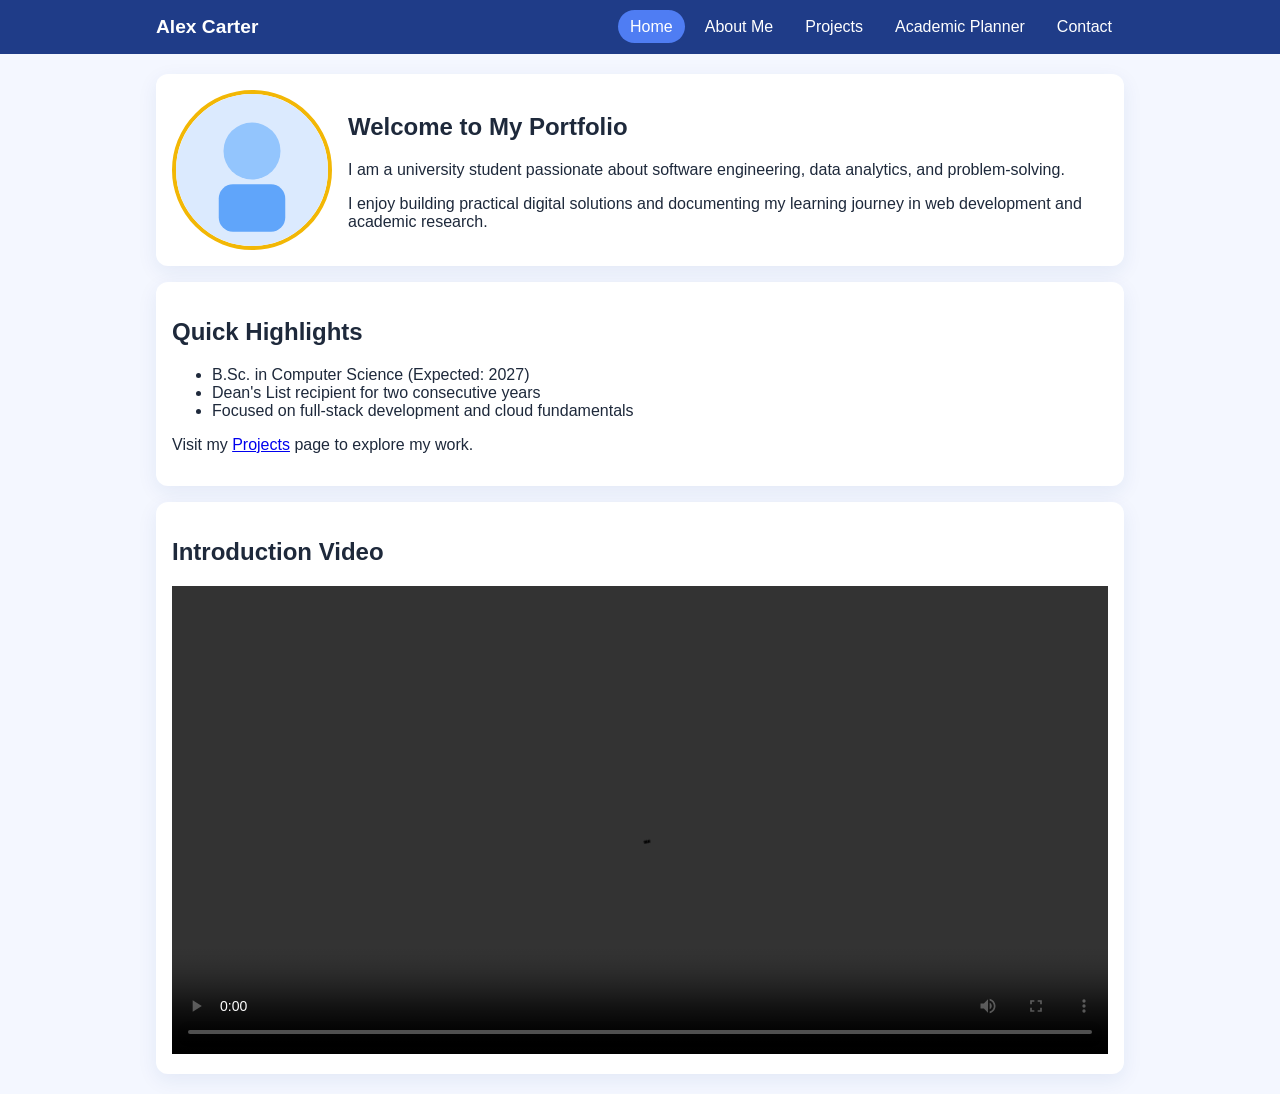
==== index.html @ fd0f9002 "Implement responsive student portfolio and planner website" ====
<!DOCTYPE html>
<html lang="en">
<head>
  <meta charset="UTF-8">
  <meta name="viewport" content="width=device-width, initial-scale=1.0">
  <title>Student Portfolio | Home</title>
  <link rel="stylesheet" href="style.css">
</head>
<body>
  <header class="site-header">
    <nav class="nav-bar" aria-label="Main navigation">
      <h1 class="logo">Alex Carter</h1>
      <ul class="nav-links">
        <li><a class="active" href="index.html">Home</a></li>
        <li><a href="about.html">About Me</a></li>
        <li><a href="projects.html">Projects</a></li>
        <li><a href="planner.html">Academic Planner</a></li>
        <li><a href="contact.html">Contact</a></li>
      </ul>
    </nav>
  </header>

  <main class="container">
    <section class="hero card">
      <img src="assets/student-photo.svg" alt="Photograph of Alex Carter" class="profile-photo">
      <div>
        <h2>Welcome to My Portfolio</h2>
        <p>I am a university student passionate about software engineering, data analytics, and problem-solving.</p>
        <p class="bio">I enjoy building practical digital solutions and documenting my learning journey in web development and academic research.</p>
      </div>
    </section>

    <section class="card">
      <h2>Quick Highlights</h2>
      <ul>
        <li>B.Sc. in Computer Science (Expected: 2027)</li>
        <li>Dean's List recipient for two consecutive years</li>
        <li>Focused on full-stack development and cloud fundamentals</li>
      </ul>
      <p>Visit my <a href="projects.html">Projects</a> page to explore my work.</p>
    </section>

    <section class="card">
      <h2>Introduction Video</h2>
      <video controls width="100%" preload="metadata">
        <source src="https://interactive-examples.mdn.mozilla.net/media/cc0-videos/flower.mp4" type="video/mp4">
        Your browser does not support the video tag.
      </video>
    </section>
  </main>
</body>
</html>
---- style.css ----
:root {
  --primary: #1f3c88;
  --secondary: #4f7df3;
  --accent: #f2b705;
  --bg: #f4f7ff;
  --text: #1e293b;
}

* {
  box-sizing: border-box;
}

body {
  margin: 0;
  font-family: Arial, sans-serif;
  background: var(--bg);
  color: var(--text);
}

.site-header {
  background: var(--primary);
  color: #fff;
  position: sticky;
  top: 0;
}

.nav-bar {
  max-width: 1000px;
  margin: 0 auto;
  display: flex;
  flex-wrap: wrap;
  justify-content: space-between;
  align-items: center;
  gap: 1rem;
  padding: 1rem;
}

.logo {
  margin: 0;
  font-size: 1.2rem;
}

.nav-links {
  list-style: none;
  margin: 0;
  padding: 0;
  display: flex;
  flex-wrap: wrap;
  gap: 0.5rem;
}

.nav-links a {
  color: #fff;
  text-decoration: none;
  padding: 0.5rem 0.75rem;
  border-radius: 999px;
  transition: background-color 0.3s ease, transform 0.3s ease;
}

.nav-links a:hover,
.nav-links a.active {
  background: var(--secondary);
  transform: translateY(-1px);
}

.container {
  max-width: 1000px;
  margin: 1.25rem auto;
  padding: 0 1rem;
}

.card {
  background: #fff;
  border-radius: 0.75rem;
  padding: 1rem;
  box-shadow: 0 6px 20px rgba(31, 60, 136, 0.08);
  margin-bottom: 1rem;
  animation: fadeIn 0.4s ease-in;
}

.hero {
  display: flex;
  align-items: center;
  gap: 1rem;
}

.profile-photo {
  width: 160px;
  border-radius: 50%;
  border: 4px solid var(--accent);
}

.grid-two {
  display: grid;
  grid-template-columns: repeat(2, minmax(0, 1fr));
  gap: 1rem;
}

.projects-grid {
  display: grid;
  grid-template-columns: repeat(3, minmax(0, 1fr));
  gap: 1rem;
}

.project-card img {
  width: 100%;
  border-radius: 0.5rem;
}

table {
  width: 100%;
  border-collapse: collapse;
}

th,
td {
  border: 1px solid #d2dbf1;
  padding: 0.5rem;
  text-align: left;
}

.inline-form,
#contact-form {
  display: flex;
  flex-direction: column;
  gap: 0.5rem;
}

input,
textarea,
button {
  font: inherit;
  padding: 0.6rem;
}

button {
  background: var(--primary);
  color: #fff;
  border: none;
  border-radius: 0.5rem;
  cursor: pointer;
}

button:hover {
  background: var(--secondary);
}

.task-list {
  list-style: none;
  padding: 0;
  margin-top: 1rem;
}

.task-item {
  display: flex;
  justify-content: space-between;
  align-items: center;
  gap: 0.5rem;
  padding: 0.6rem;
  border-bottom: 1px solid #d2dbf1;
}

.task-item.completed span {
  text-decoration: line-through;
  opacity: 0.7;
}

.task-actions {
  display: flex;
  gap: 0.4rem;
}

.feedback {
  min-height: 1.5rem;
  font-weight: 600;
}

@keyframes fadeIn {
  from { opacity: 0; transform: translateY(6px); }
  to { opacity: 1; transform: translateY(0); }
}

@media (max-width: 768px) {
  .hero {
    flex-direction: column;
    text-align: center;
  }

  .grid-two,
  .projects-grid {
    grid-template-columns: 1fr;
  }
}
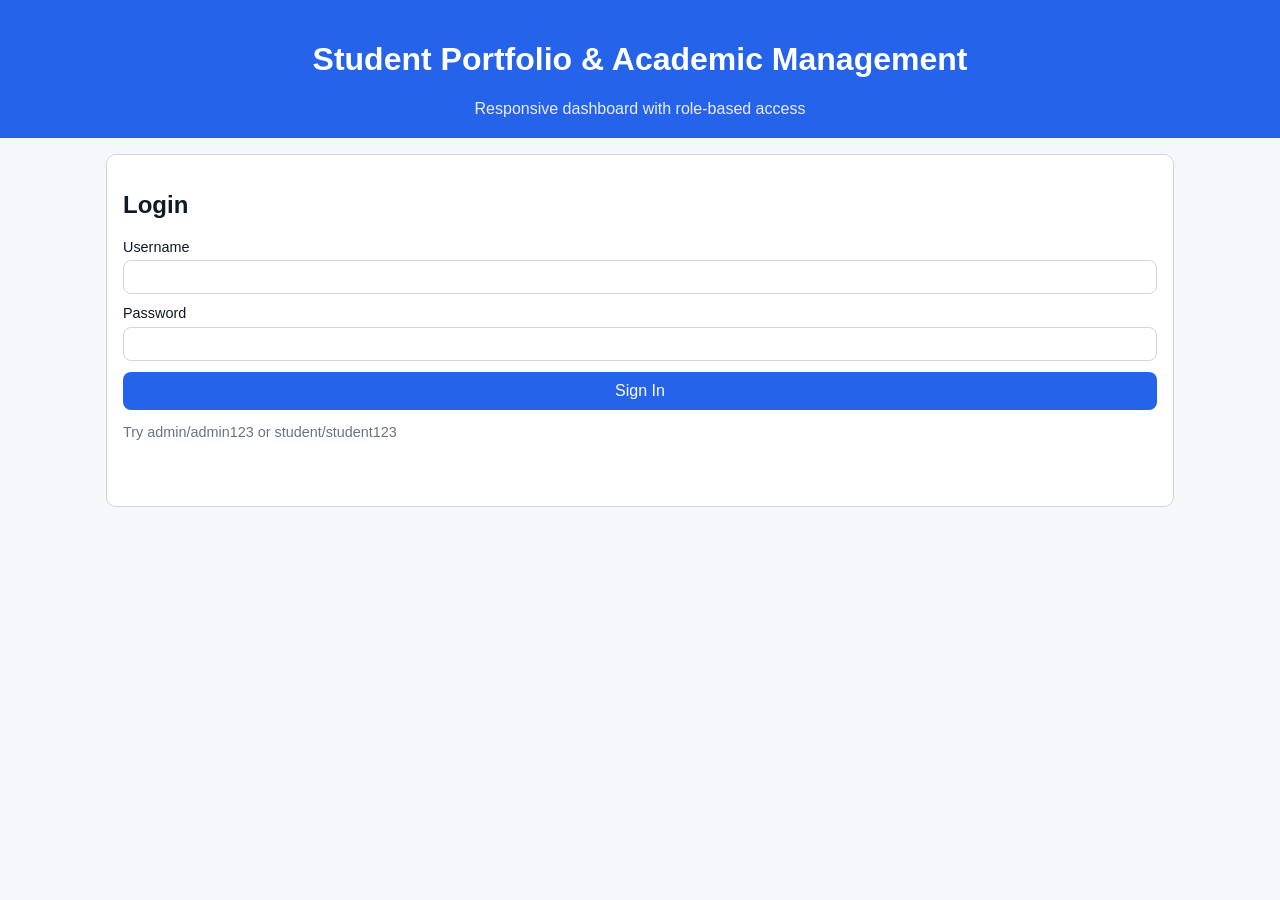
==== commit f6473c43: "Implement responsive student portfolio and academic management app" ====
--- a/index.html
+++ b/index.html
@@ -3,50 +3,132 @@
 <head>
   <meta charset="UTF-8">
   <meta name="viewport" content="width=device-width, initial-scale=1.0">
-  <title>Student Portfolio | Home</title>
+  <title>Student Portfolio & Academic Management</title>
   <link rel="stylesheet" href="style.css">
 </head>
 <body>
-  <header class="site-header">
-    <nav class="nav-bar" aria-label="Main navigation">
-      <h1 class="logo">Alex Carter</h1>
-      <ul class="nav-links">
-        <li><a class="active" href="index.html">Home</a></li>
-        <li><a href="about.html">About Me</a></li>
-        <li><a href="projects.html">Projects</a></li>
-        <li><a href="planner.html">Academic Planner</a></li>
-        <li><a href="contact.html">Contact</a></li>
-      </ul>
-    </nav>
+  <header class="header">
+    <h1>Student Portfolio & Academic Management</h1>
+    <p class="subtitle">Responsive dashboard with role-based access</p>
   </header>
 
   <main class="container">
-    <section class="hero card">
-      <img src="assets/student-photo.svg" alt="Photograph of Alex Carter" class="profile-photo">
-      <div>
-        <h2>Welcome to My Portfolio</h2>
-        <p>I am a university student passionate about software engineering, data analytics, and problem-solving.</p>
-        <p class="bio">I enjoy building practical digital solutions and documenting my learning journey in web development and academic research.</p>
+    <section id="auth-card" class="card">
+      <h2>Login</h2>
+      <form id="login-form" class="grid-form">
+        <label>
+          Username
+          <input id="username" type="text" required>
+        </label>
+        <label>
+          Password
+          <input id="password" type="password" required>
+        </label>
+        <button type="submit">Sign In</button>
+      </form>
+      <p class="hint">Try admin/admin123 or student/student123</p>
+      <p id="login-message" class="message"></p>
+    </section>
+
+    <section id="dashboard" class="hidden">
+      <div class="card dashboard-header">
+        <div>
+          <h2>Welcome, <span id="user-name"></span></h2>
+          <p>Role: <strong id="user-role"></strong></p>
+        </div>
+        <button id="logout-btn" class="secondary">Logout</button>
+      </div>
+
+      <div class="layout-grid">
+        <section class="card">
+          <h3>Student Profile</h3>
+          <form id="profile-form" class="grid-form">
+            <label>
+              Full Name
+              <input id="profile-name" type="text" required>
+            </label>
+            <label>
+              Email
+              <input id="profile-email" type="email" required>
+            </label>
+            <label>
+              Program
+              <input id="profile-program" type="text" required>
+            </label>
+            <label>
+              Bio
+              <textarea id="profile-bio" rows="3" required></textarea>
+            </label>
+            <button type="submit">Save Profile</button>
+          </form>
+        </section>
+
+        <section class="card">
+          <h3>Portfolio Projects</h3>
+          <form id="project-form" class="grid-form">
+            <input id="project-id" type="hidden">
+            <label>
+              Title
+              <input id="project-title" type="text" required>
+            </label>
+            <label>
+              Description
+              <textarea id="project-description" rows="2" required></textarea>
+            </label>
+            <label>
+              Technologies
+              <input id="project-tech" type="text" placeholder="HTML, CSS, JS" required>
+            </label>
+            <label>
+              Link
+              <input id="project-link" type="url" placeholder="https://example.com">
+            </label>
+            <button type="submit">Save Project</button>
+          </form>
+          <div id="project-list" class="list"></div>
+        </section>
+
+        <section class="card full-width">
+          <h3>Academic Records</h3>
+          <form id="record-form" class="grid-form compact">
+            <input id="record-id" type="hidden">
+            <label>
+              Course
+              <input id="record-course" type="text" required>
+            </label>
+            <label>
+              Semester
+              <input id="record-semester" type="text" placeholder="Fall 2026" required>
+            </label>
+            <label>
+              Grade
+              <input id="record-grade" type="text" placeholder="A, B+, etc." required>
+            </label>
+            <label>
+              Credits
+              <input id="record-credits" type="number" min="1" max="10" required>
+            </label>
+            <button type="submit">Save Record</button>
+          </form>
+          <div class="table-wrap">
+            <table>
+              <thead>
+                <tr>
+                  <th>Course</th>
+                  <th>Semester</th>
+                  <th>Grade</th>
+                  <th>Credits</th>
+                  <th>Actions</th>
+                </tr>
+              </thead>
+              <tbody id="record-table-body"></tbody>
+            </table>
+          </div>
+        </section>
       </div>
     </section>
+  </main>
 
-    <section class="card">
-      <h2>Quick Highlights</h2>
-      <ul>
-        <li>B.Sc. in Computer Science (Expected: 2027)</li>
-        <li>Dean's List recipient for two consecutive years</li>
-        <li>Focused on full-stack development and cloud fundamentals</li>
-      </ul>
-      <p>Visit my <a href="projects.html">Projects</a> page to explore my work.</p>
-    </section>
-
-    <section class="card">
-      <h2>Introduction Video</h2>
-      <video controls width="100%" preload="metadata">
-        <source src="https://interactive-examples.mdn.mozilla.net/media/cc0-videos/flower.mp4" type="video/mp4">
-        Your browser does not support the video tag.
-      </video>
-    </section>
-  </main>
+  <script src="script.js"></script>
 </body>
 </html>
--- a/style.css
+++ b/style.css
@@ -1,9 +1,11 @@
 :root {
-  --primary: #1f3c88;
-  --secondary: #4f7df3;
-  --accent: #f2b705;
-  --bg: #f4f7ff;
-  --text: #1e293b;
+  --bg: #f5f7fb;
+  --card: #ffffff;
+  --text: #111827;
+  --muted: #6b7280;
+  --border: #d1d5db;
+  --brand: #2563eb;
+  --danger: #dc2626;
 }
 
 * {
@@ -17,94 +19,134 @@
   color: var(--text);
 }
 
-.site-header {
-  background: var(--primary);
+.header {
+  background: var(--brand);
   color: #fff;
-  position: sticky;
-  top: 0;
+  text-align: center;
+  padding: 1.25rem 1rem;
 }
 
-.nav-bar {
-  max-width: 1000px;
-  margin: 0 auto;
-  display: flex;
-  flex-wrap: wrap;
-  justify-content: space-between;
-  align-items: center;
-  gap: 1rem;
-  padding: 1rem;
-}
-
-.logo {
-  margin: 0;
-  font-size: 1.2rem;
-}
-
-.nav-links {
-  list-style: none;
-  margin: 0;
-  padding: 0;
-  display: flex;
-  flex-wrap: wrap;
-  gap: 0.5rem;
-}
-
-.nav-links a {
-  color: #fff;
-  text-decoration: none;
-  padding: 0.5rem 0.75rem;
-  border-radius: 999px;
-  transition: background-color 0.3s ease, transform 0.3s ease;
-}
-
-.nav-links a:hover,
-.nav-links a.active {
-  background: var(--secondary);
-  transform: translateY(-1px);
+.subtitle {
+  margin: 0.25rem 0 0;
+  opacity: 0.9;
 }
 
 .container {
-  max-width: 1000px;
-  margin: 1.25rem auto;
+  max-width: 1100px;
+  margin: 1rem auto 2rem;
   padding: 0 1rem;
 }
 
 .card {
-  background: #fff;
-  border-radius: 0.75rem;
+  background: var(--card);
+  border: 1px solid var(--border);
+  border-radius: 10px;
   padding: 1rem;
-  box-shadow: 0 6px 20px rgba(31, 60, 136, 0.08);
   margin-bottom: 1rem;
-  animation: fadeIn 0.4s ease-in;
 }
 
-.hero {
+.dashboard-header {
   display: flex;
+  justify-content: space-between;
   align-items: center;
+  gap: 0.75rem;
+}
+
+.layout-grid {
+  display: grid;
+  grid-template-columns: repeat(auto-fit, minmax(300px, 1fr));
   gap: 1rem;
 }
 
-.profile-photo {
-  width: 160px;
-  border-radius: 50%;
-  border: 4px solid var(--accent);
+.full-width {
+  grid-column: 1 / -1;
 }
 
-.grid-two {
+.grid-form {
   display: grid;
-  grid-template-columns: repeat(2, minmax(0, 1fr));
-  gap: 1rem;
+  gap: 0.7rem;
 }
 
-.projects-grid {
-  display: grid;
-  grid-template-columns: repeat(3, minmax(0, 1fr));
-  gap: 1rem;
+.grid-form.compact {
+  grid-template-columns: repeat(auto-fit, minmax(180px, 1fr));
+  align-items: end;
 }
 
-.project-card img {
+label {
+  display: grid;
+  gap: 0.35rem;
+  font-size: 0.9rem;
+}
+
+input,
+textarea,
+button {
+  font: inherit;
+}
+
+input,
+textarea {
   width: 100%;
-  border-radius: 0.5rem;
+  border: 1px solid var(--border);
+  border-radius: 8px;
+  padding: 0.5rem 0.6rem;
+}
+
+button {
+  border: 1px solid transparent;
+  border-radius: 8px;
+  background: var(--brand);
+  color: #fff;
+  padding: 0.55rem 0.8rem;
+  cursor: pointer;
+}
+
+button.secondary {
+  background: #374151;
+}
+
+button.danger {
+  background: var(--danger);
+}
+
+button:disabled {
+  opacity: 0.6;
+  cursor: not-allowed;
+}
+
+.message {
+  color: var(--danger);
+  min-height: 1.1rem;
+}
+
+.hint {
+  color: var(--muted);
+  font-size: 0.9rem;
+}
+
+.list {
+  display: grid;
+  gap: 0.75rem;
+  margin-top: 1rem;
+}
+
+.project-item {
+  border: 1px solid var(--border);
+  border-radius: 8px;
+  padding: 0.8rem;
+}
+
+.project-actions,
+.row-actions {
+  display: flex;
+  flex-wrap: wrap;
+  gap: 0.5rem;
+  margin-top: 0.5rem;
+}
+
+.table-wrap {
+  overflow-x: auto;
+  margin-top: 0.7rem;
 }
 
 table {
@@ -114,80 +156,19 @@
 
 th,
 td {
-  border: 1px solid #d2dbf1;
-  padding: 0.5rem;
+  padding: 0.65rem;
+  border-bottom: 1px solid var(--border);
   text-align: left;
+  vertical-align: top;
 }
 
-.inline-form,
-#contact-form {
-  display: flex;
-  flex-direction: column;
-  gap: 0.5rem;
+.hidden {
+  display: none;
 }
 
-input,
-textarea,
-button {
-  font: inherit;
-  padding: 0.6rem;
-}
-
-button {
-  background: var(--primary);
-  color: #fff;
-  border: none;
-  border-radius: 0.5rem;
-  cursor: pointer;
-}
-
-button:hover {
-  background: var(--secondary);
-}
-
-.task-list {
-  list-style: none;
-  padding: 0;
-  margin-top: 1rem;
-}
-
-.task-item {
-  display: flex;
-  justify-content: space-between;
-  align-items: center;
-  gap: 0.5rem;
-  padding: 0.6rem;
-  border-bottom: 1px solid #d2dbf1;
-}
-
-.task-item.completed span {
-  text-decoration: line-through;
-  opacity: 0.7;
-}
-
-.task-actions {
-  display: flex;
-  gap: 0.4rem;
-}
-
-.feedback {
-  min-height: 1.5rem;
-  font-weight: 600;
-}
-
-@keyframes fadeIn {
-  from { opacity: 0; transform: translateY(6px); }
-  to { opacity: 1; transform: translateY(0); }
-}
-
-@media (max-width: 768px) {
-  .hero {
+@media (max-width: 640px) {
+  .dashboard-header {
     flex-direction: column;
-    text-align: center;
-  }
-
-  .grid-two,
-  .projects-grid {
-    grid-template-columns: 1fr;
+    align-items: flex-start;
   }
 }
